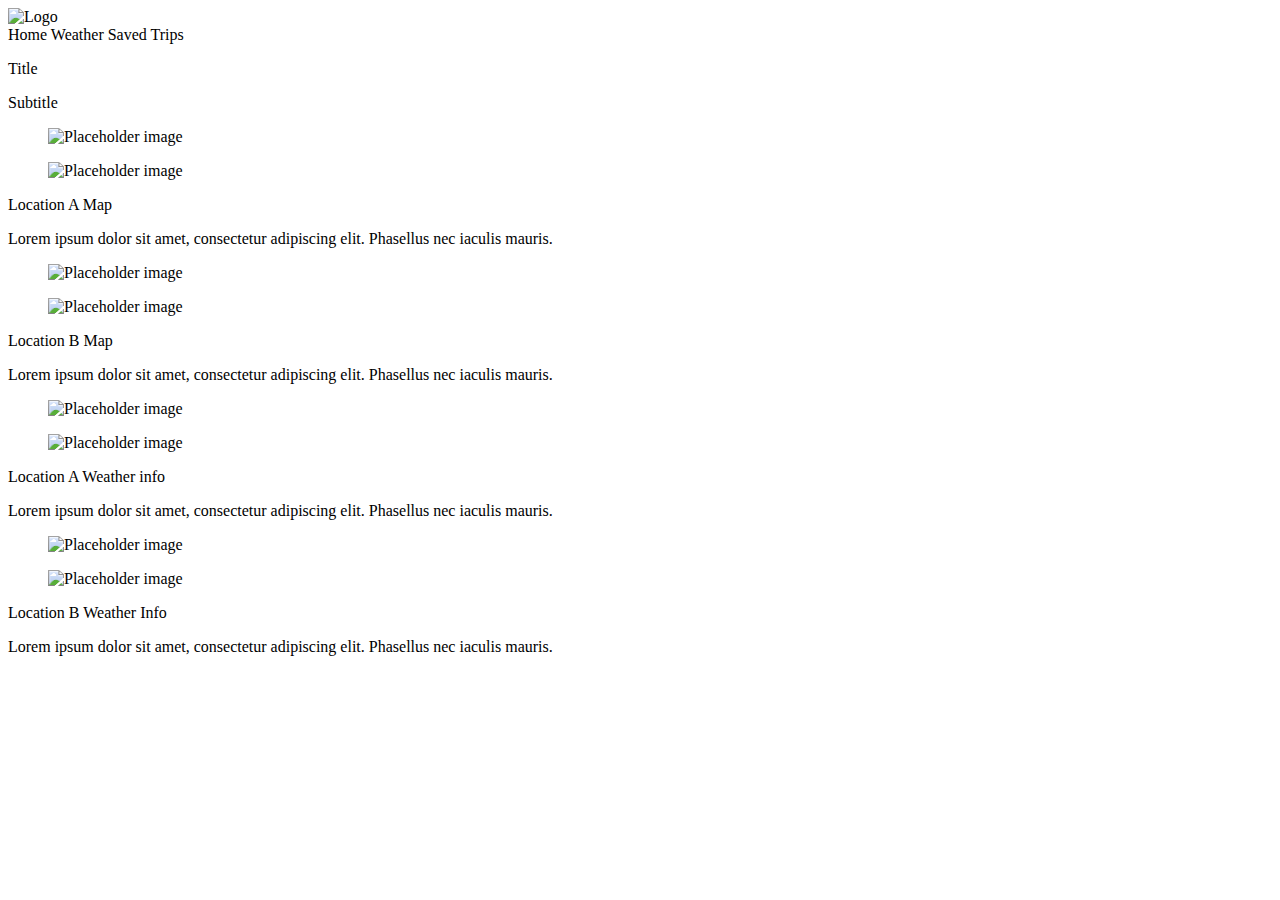
==== index.html @ ea54c481 "pushing html and asset files up to remote repo" ====
<!DOCTYPE html>
<html lang="en">
  <head>
    <meta charset="utf-8">
    <meta name="viewport" content="width=device-width, initial-scale=1">
    <meta http-equiv="X-UA-Compatible" content="ie=edge">
    <link rel="stylesheet" href="https://cdn.jsdelivr.net/npm/bulma@0.9.1/css/bulma.min.css">
    <link rel="stylesheet" href="./assets/css/style.css" />
    <title>Travel Buddy</title>
  </head>

  <section class="hero is-info is-small">
    <div class="hero-head">
      <nav class="navbar">
        <div class="container">
          <div class="navbar-brand">
            <a class="navbar-item">
              <img src="./desktop/globe.png" alt="Logo">
            </a>
            <span class="navbar-burger burger" data-target="navbarMenuHeroB">
              <span></span>
              <span></span>
              <span></span>
            </span>
          </div>
          <div id="navbarMenuHeroB" class="navbar-menu">
            <div class="navbar-end">
              <a class="navbar-item is-active">
                Home
              </a>
              <a class="navbar-item">
                Weather
              </a>
              <a class="navbar-item">
                Saved Trips
              </a>
            </div>
          </div>
        </div>
      </nav>
    </div>
  
    <div class="hero-body">
      <div class="container has-text-centered">
        <p class="title">
          Title
        </p>
        <p class="subtitle">
          Subtitle
        </p>
      </div>
    </div>
  </section>

<body>
 
  <!--Test Card HTML Format-->
  <div class="columns">
    <div class="column">
       <div class="card">
      <div class="card-image">
        <figure class="image is-128x128">
          <img src="https://bulma.io/images/placeholders/1280x960.png" alt="Placeholder image">
        </figure>
      </div>
      <div class="card-content">
        <div class="media">
          <div class="media-left">
            <figure class="image is-48x48">
              <img src="https://bulma.io/images/placeholders/96x96.png" alt="Placeholder image">
            </figure>
          </div>
          <div class="media-content">
            <p class="title is-4">Location A Map</p>
          </div>
        </div>
    
        <div class="content">
          Lorem ipsum dolor sit amet, consectetur adipiscing elit.
          Phasellus nec iaculis mauris.
        </div>
      </div>
    </div>
  
    </div>
    <div class="column">
        <div class="card">
            <div class="card-image">
                <figure class="image is-128x128">
                    <img src="https://bulma.io/images/placeholders/1280x960.png" alt="Placeholder image">
                </figure>
            </div>
          <div class="card-content">
            <div class="media">
                <div class="media-left">
                    <figure class="image is-48x48">
                        <img src="https://bulma.io/images/placeholders/96x96.png" alt="Placeholder image">
                    </figure>
                </div>
                <div class="media-content">
                    <p class="title is-4">Location B Map</p>
                </div>
            </div>
        
            <div class="content">
              Lorem ipsum dolor sit amet, consectetur adipiscing elit.
              Phasellus nec iaculis mauris.
            </div>
          </div>
        </div>
    </div>
  
    <div class="column">
        <div class="card">
            <div class="card-image">
                <figure class="image is-128x128">
                    <img src="https://bulma.io/images/placeholders/1280x960.png" alt="Placeholder image">
                </figure>
            </div>
          <div class="card-content">
            <div class="media">
                <div class="media-left">
                    <figure class="image is-48x48">
                        <img src="https://bulma.io/images/placeholders/96x96.png" alt="Placeholder image">
                    </figure>
                </div>
                <div class="media-content">
                    <p class="title is-4">Location A Weather info</p>
                </div>
            </div>
        
            <div class="content">
              Lorem ipsum dolor sit amet, consectetur adipiscing elit.
              Phasellus nec iaculis mauris.
            </div>
          </div>
        </div>
    </div>
  
    <div class="column">
       <div class="card">
        <div class="card-image">
            <figure class="image is-128x128">
                <img src="https://bulma.io/images/placeholders/1280x960.png" alt="Placeholder image">
            </figure>
        </div>
      <div class="card-content">
        <div class="media">
            <div class="media-left">
                <figure class="image is-48x48">
                    <img src="https://bulma.io/images/placeholders/96x96.png" alt="Placeholder image">
                </figure>
            </div>
            <div class="media-content">
                <p class="title is-4">Location B Weather Info</p>
            </div>
        </div>
    
        <div class="content">
          Lorem ipsum dolor sit amet, consectetur adipiscing elit.
          Phasellus nec iaculis mauris.
        </div>
      </div>
    </div>
    </div>
  </div>
  <script defer src="https://use.fontawesome.com/releases/v5.14.0/js/all.js"></script>
  <script src="./assets/js/script.js"></script>
</body>
</html>
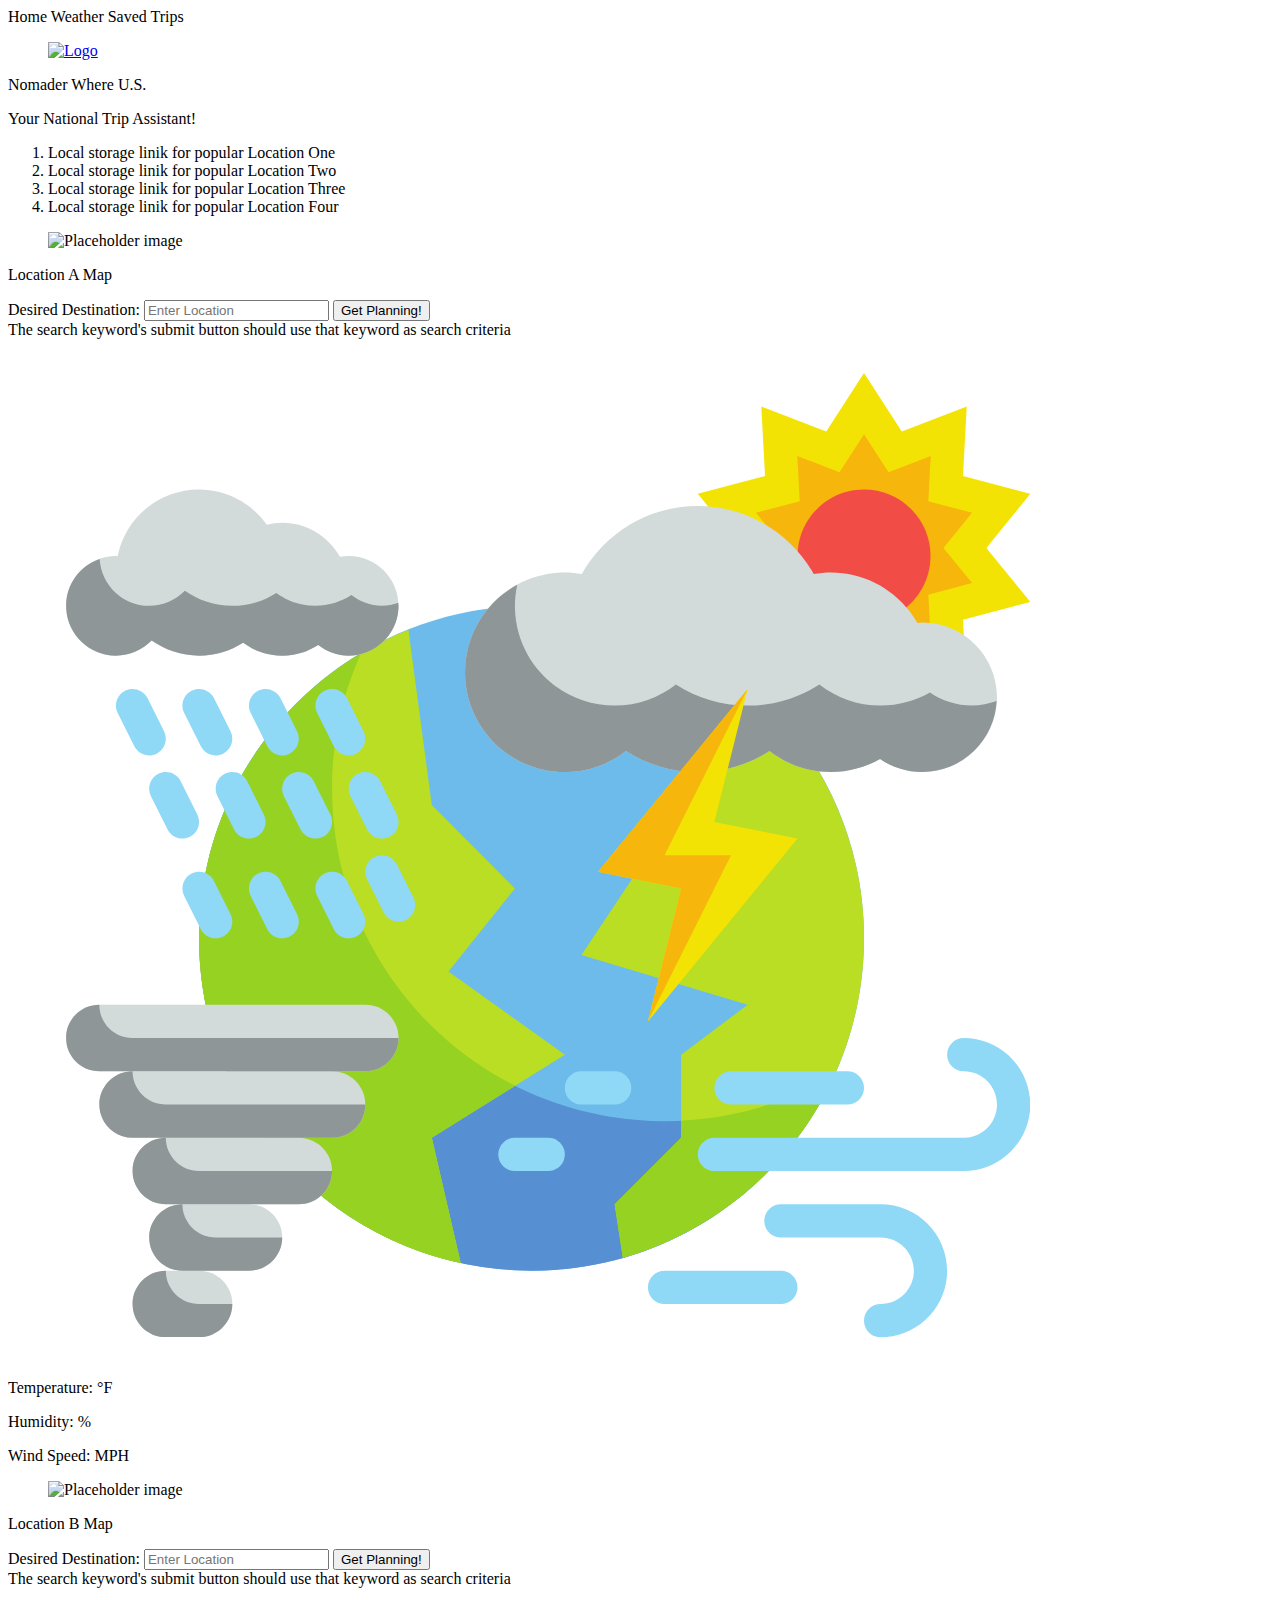
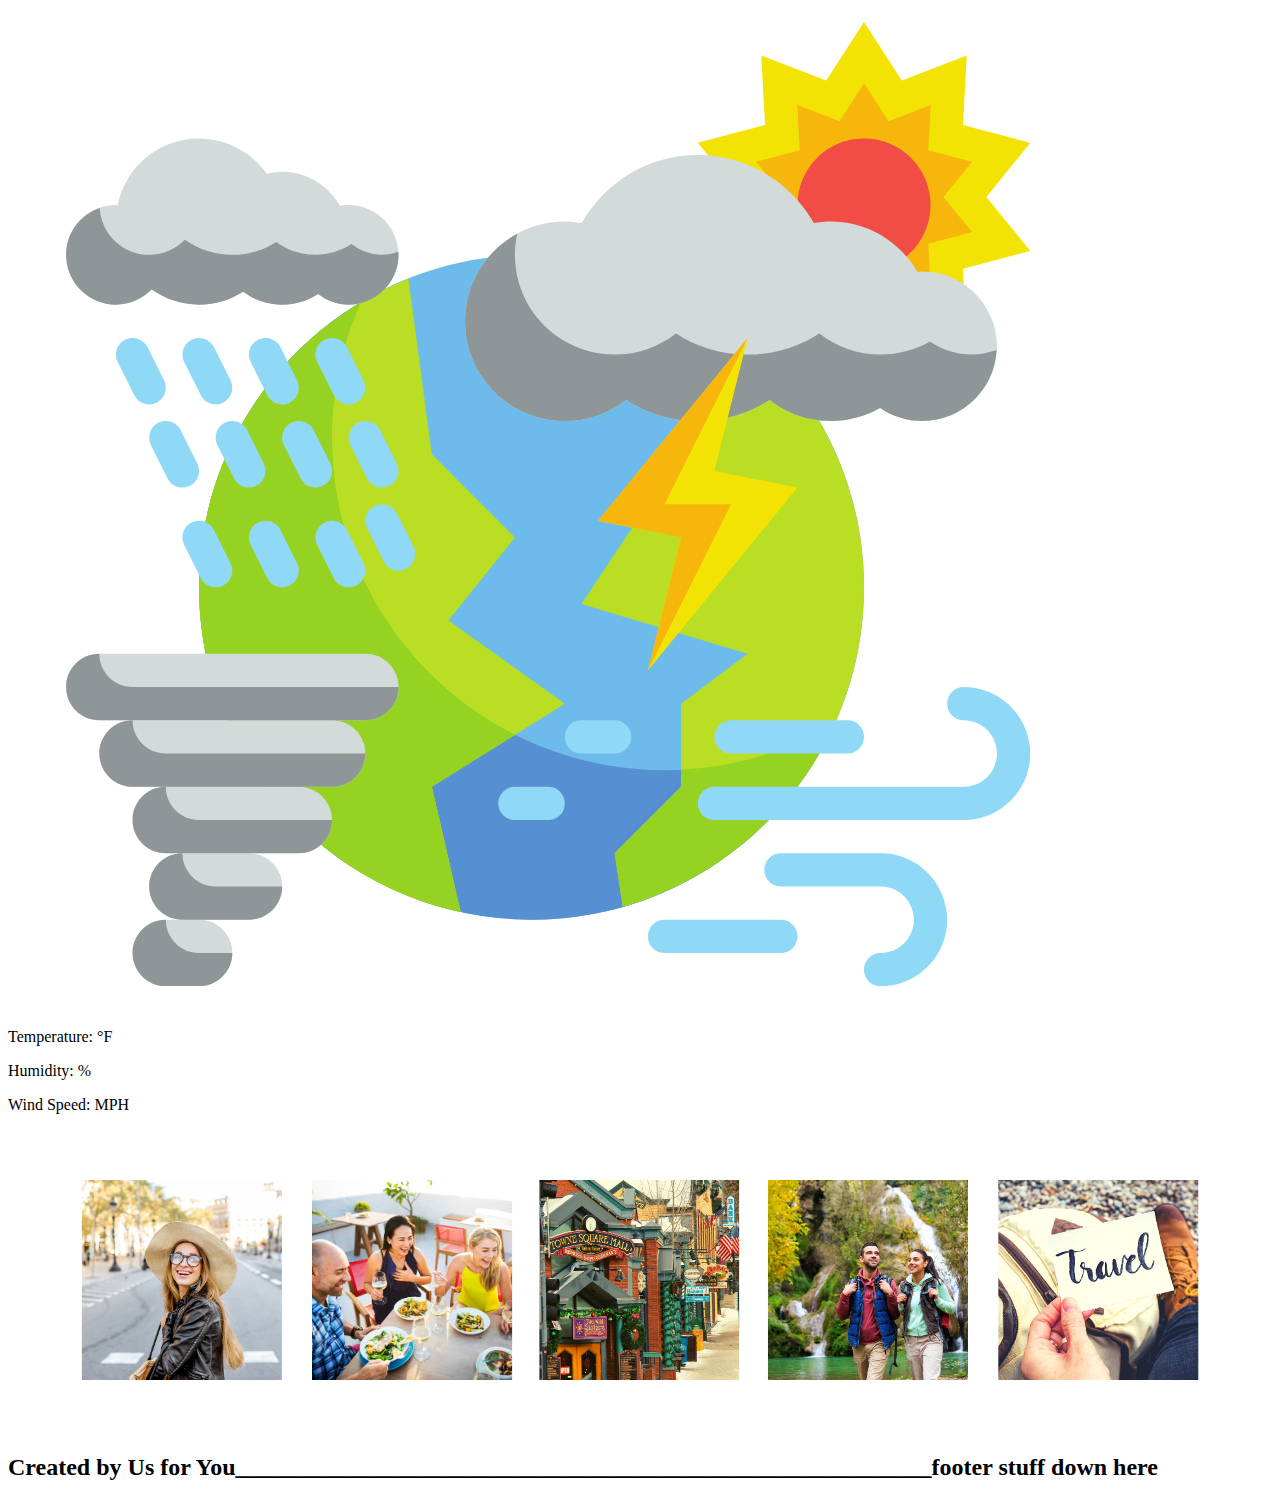
==== commit d10990d4: "added image above footer and added js for weather display A" ====
--- a/index.html
+++ b/index.html
@@ -5,24 +5,14 @@
     <meta name="viewport" content="width=device-width, initial-scale=1">
     <meta http-equiv="X-UA-Compatible" content="ie=edge">
     <link rel="stylesheet" href="https://cdn.jsdelivr.net/npm/bulma@0.9.1/css/bulma.min.css">
-    <link rel="stylesheet" href="./assets/css/style.css" />
-    <title>Travel Buddy</title>
+    <link rel="stylesheet" href="./assets/css/stylesheet.css" />
   </head>
-
-  <section class="hero is-info is-small">
+<body>
+<!--Hero Section-->
+  <section class="hero is-small is-info is-bold">
     <div class="hero-head">
       <nav class="navbar">
         <div class="container">
-          <div class="navbar-brand">
-            <a class="navbar-item">
-              <img src="./desktop/globe.png" alt="Logo">
-            </a>
-            <span class="navbar-burger burger" data-target="navbarMenuHeroB">
-              <span></span>
-              <span></span>
-              <span></span>
-            </span>
-          </div>
           <div id="navbarMenuHeroB" class="navbar-menu">
             <div class="navbar-end">
               <a class="navbar-item is-active">
@@ -41,21 +31,38 @@
     </div>
   
     <div class="hero-body">
+      <div class="brand">
+        <a href="../Travel-Buddy/index.html">
+        <figure class="image is-128x128">
+          <img class="is-rounded" src="./assets/images/Globe.png" alt="Logo">
+        </figure>
+        </a>
+      </div>
       <div class="container has-text-centered">
         <p class="title">
-          Title
+          Nomader Where U.S.
         </p>
         <p class="subtitle">
-          Subtitle
+          Your National Trip Assistant!
         </p>
       </div>
     </div>
   </section>
 
-<body>
- 
+<body class="has-background-light">
   <!--Test Card HTML Format-->
-  <div class="columns">
+<div class="columns is-multiline is-mobile">
+    <!--Left side columnt-->
+  <div class="column ">
+    <ol>
+      <li>Local storage linik for popular Location One</li>
+      <li>Local storage linik for popular Location Two</li>
+      <li>Local storage linik for popular Location Three</li>
+      <li>Local storage linik for popular Location Four</li>
+    </ol>
+  </div>
+    <!--Cards holding Maps and Weather-->
+  <div class="rows">
     <div class="column">
        <div class="card">
       <div class="card-image">
@@ -65,24 +72,49 @@
       </div>
       <div class="card-content">
         <div class="media">
-          <div class="media-left">
-            <figure class="image is-48x48">
-              <img src="https://bulma.io/images/placeholders/96x96.png" alt="Placeholder image">
-            </figure>
-          </div>
           <div class="media-content">
             <p class="title is-4">Location A Map</p>
+            <form id="user-form-one">
+              <label for="name">Desired Destination:</label>
+              <input id = "destination-one" class="input is-info" type="text" placeholder="Enter Location">
+              <input class="button" type="submit" value="Get Planning!">            </input>
+            </form>
           </div>
         </div>
     
         <div class="content">
-          Lorem ipsum dolor sit amet, consectetur adipiscing elit.
-          Phasellus nec iaculis mauris.
+          The search keyword's submit button should use that keyword as search criteria
         </div>
       </div>
     </div>
   
     </div>
+      <div class="column">
+        <div class="card">
+            <div class="card-image">
+                <figure class="image is-128x128">
+                    <img src="./assets/images/weather-icon.png" alt="Placeholder image">
+                </figure>
+            </div>
+          <div class="card-content">
+            <div class="media">
+                <div class="media-content">
+                    <p class="title is-4">
+                    <span id="weather-search-term-one"></span> </p>
+                    <div id="weather-container-one"></div>
+                    <h2 id="current-city-title"></h2>
+                              <p>Temperature: <span id="current-city-temp"></span> °F</p>
+                              <p>Humidity: <span id="current-city-humidity"></span>%</p>
+                              <p>Wind Speed: <span id="current-city-wind" ></span> MPH</p>
+                </div>
+            </div>
+
+          </div>
+        </div>
+    </div>
+  </div>
+  
+    <div class="rows">
     <div class="column">
         <div class="card">
             <div class="card-image">
@@ -92,46 +124,18 @@
             </div>
           <div class="card-content">
             <div class="media">
-                <div class="media-left">
-                    <figure class="image is-48x48">
-                        <img src="https://bulma.io/images/placeholders/96x96.png" alt="Placeholder image">
-                    </figure>
-                </div>
                 <div class="media-content">
                     <p class="title is-4">Location B Map</p>
+                    <form id="user-form-two">
+                      <label for="name">Desired Destination:</label>
+                      <input class="input is-info" type="text" placeholder="Enter Location">
+                      <input class="button" type="submit" value="Get Planning!">            </input>
+                    </form>
                 </div>
             </div>
         
             <div class="content">
-              Lorem ipsum dolor sit amet, consectetur adipiscing elit.
-              Phasellus nec iaculis mauris.
-            </div>
-          </div>
-        </div>
-    </div>
-  
-    <div class="column">
-        <div class="card">
-            <div class="card-image">
-                <figure class="image is-128x128">
-                    <img src="https://bulma.io/images/placeholders/1280x960.png" alt="Placeholder image">
-                </figure>
-            </div>
-          <div class="card-content">
-            <div class="media">
-                <div class="media-left">
-                    <figure class="image is-48x48">
-                        <img src="https://bulma.io/images/placeholders/96x96.png" alt="Placeholder image">
-                    </figure>
-                </div>
-                <div class="media-content">
-                    <p class="title is-4">Location A Weather info</p>
-                </div>
-            </div>
-        
-            <div class="content">
-              Lorem ipsum dolor sit amet, consectetur adipiscing elit.
-              Phasellus nec iaculis mauris.
+              The search keyword's submit button should use that keyword as search criteria
             </div>
           </div>
         </div>
@@ -141,30 +145,37 @@
        <div class="card">
         <div class="card-image">
             <figure class="image is-128x128">
-                <img src="https://bulma.io/images/placeholders/1280x960.png" alt="Placeholder image">
+                <img src="./assets/images/weather-icon.png" alt="Placeholder image">
             </figure>
         </div>
-      <div class="card-content">
-        <div class="media">
-            <div class="media-left">
-                <figure class="image is-48x48">
-                    <img src="https://bulma.io/images/placeholders/96x96.png" alt="Placeholder image">
-                </figure>
-            </div>
-            <div class="media-content">
-                <p class="title is-4">Location B Weather Info</p>
-            </div>
-        </div>
-    
-        <div class="content">
-          Lorem ipsum dolor sit amet, consectetur adipiscing elit.
-          Phasellus nec iaculis mauris.
-        </div>
+        <div class="card-content">
+          <div class="media">
+              <div class="media-content">
+                  <p class="title is-4">
+                  <span id="weather-search-term-two"></span> </p>
+                  <div id="weather-container-two"></div>
+                  <h2 id="current-city-title"></h2>
+                            <p>Temperature: <span id="current-city-temp-two"></span> °F</p>
+                            <p>Humidity: <span id="current-city-humidity-two"></span>%</p>
+                            <p>Wind Speed: <span id="current-city-wind-two" ></span> MPH</p>
+              </div>
+          </div>
       </div>
     </div>
     </div>
   </div>
+</div>
+
+<di class="row">
+  <center>
+    <img src="./assets/images/IG-IMG.png">
+  </center>
+</di>
   <script defer src="https://use.fontawesome.com/releases/v5.14.0/js/all.js"></script>
+  <script src="./assets/js/homepage.js"></script>
   <script src="./assets/js/script.js"></script>
 </body>
+<footer class="has-background-primary">
+  <h2>Created by Us for You__________________________________________________________footer stuff down here</h2>
+</footer>
 </html>--- a/assets/css/stylesheet.css
+++ b/assets/css/stylesheet.css
@@ -0,0 +1,13 @@
+/*
+:root {
+  --primary: #TBD;
+  --secondary: #TBD;
+  --tertiary: #TBD;
+}
+*/
+
+ /*
+  font-family: TBD
+  font-family: TBD 
+  */
+
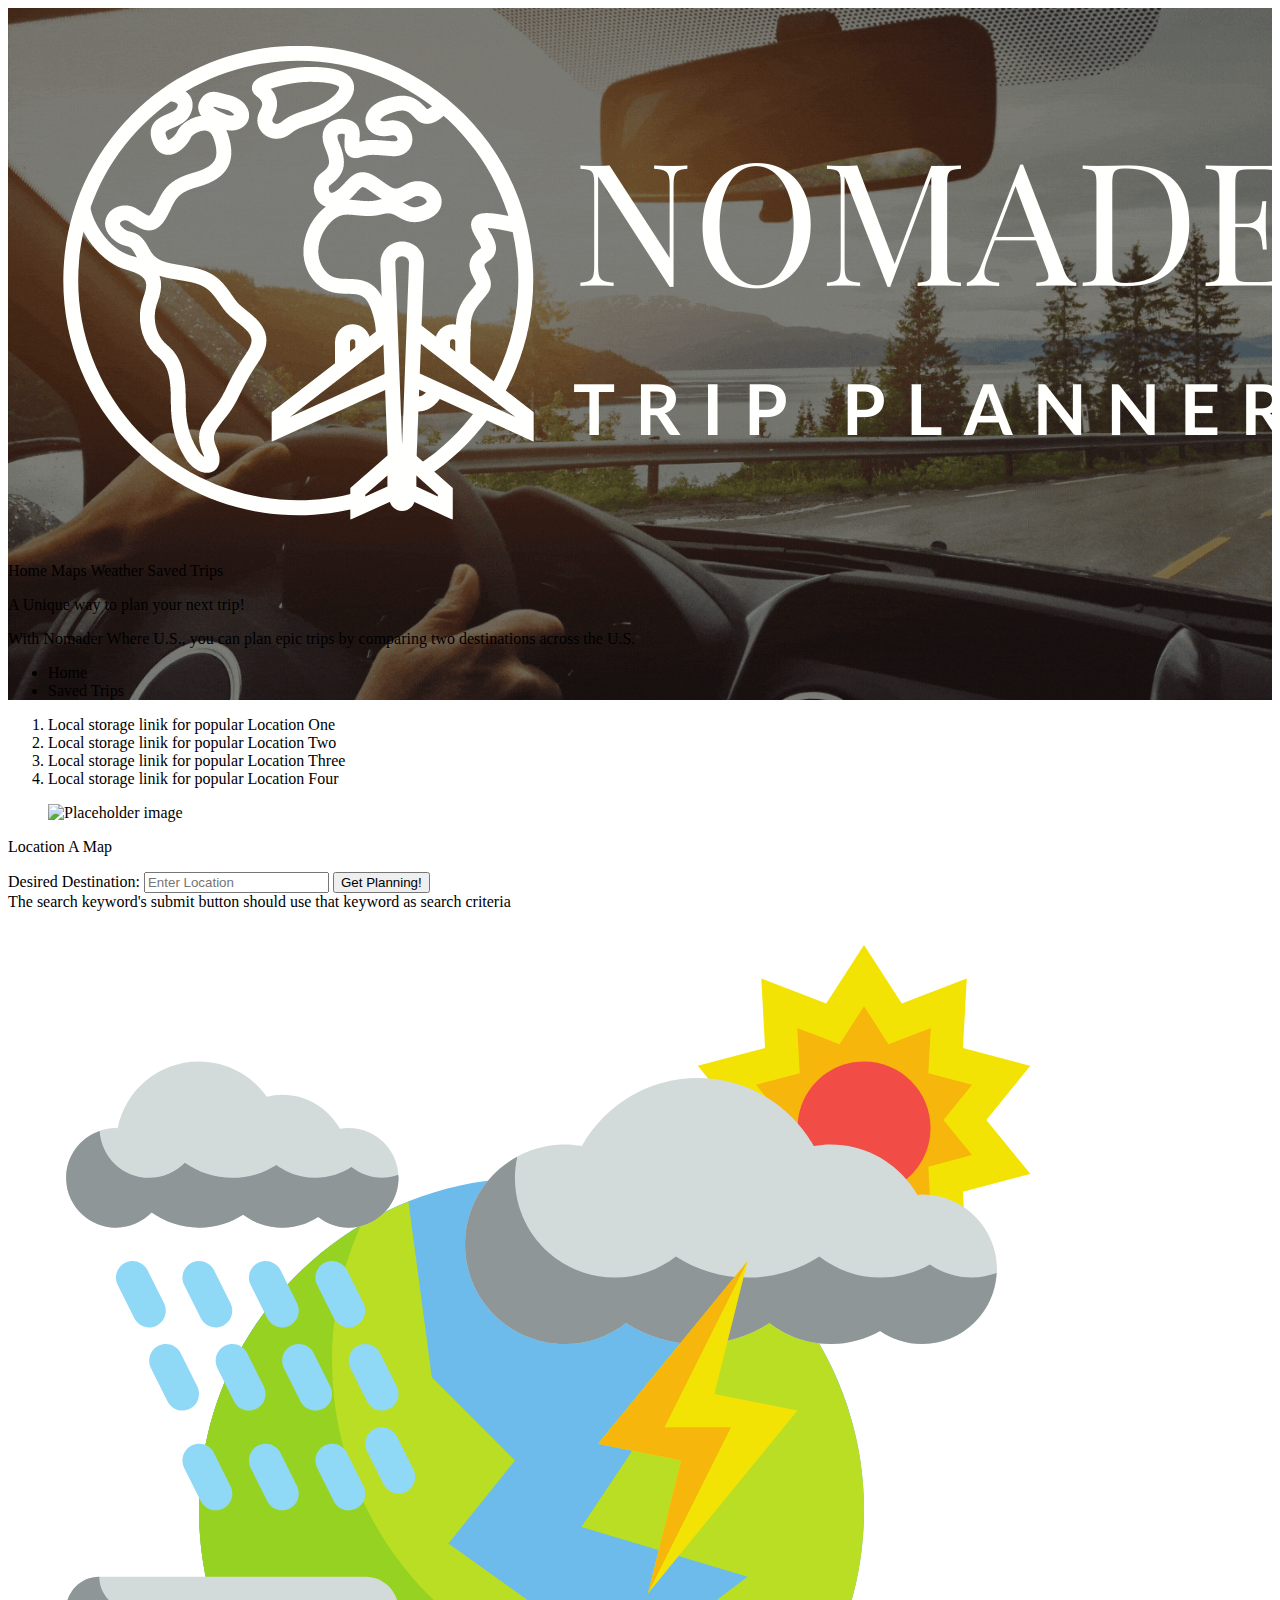
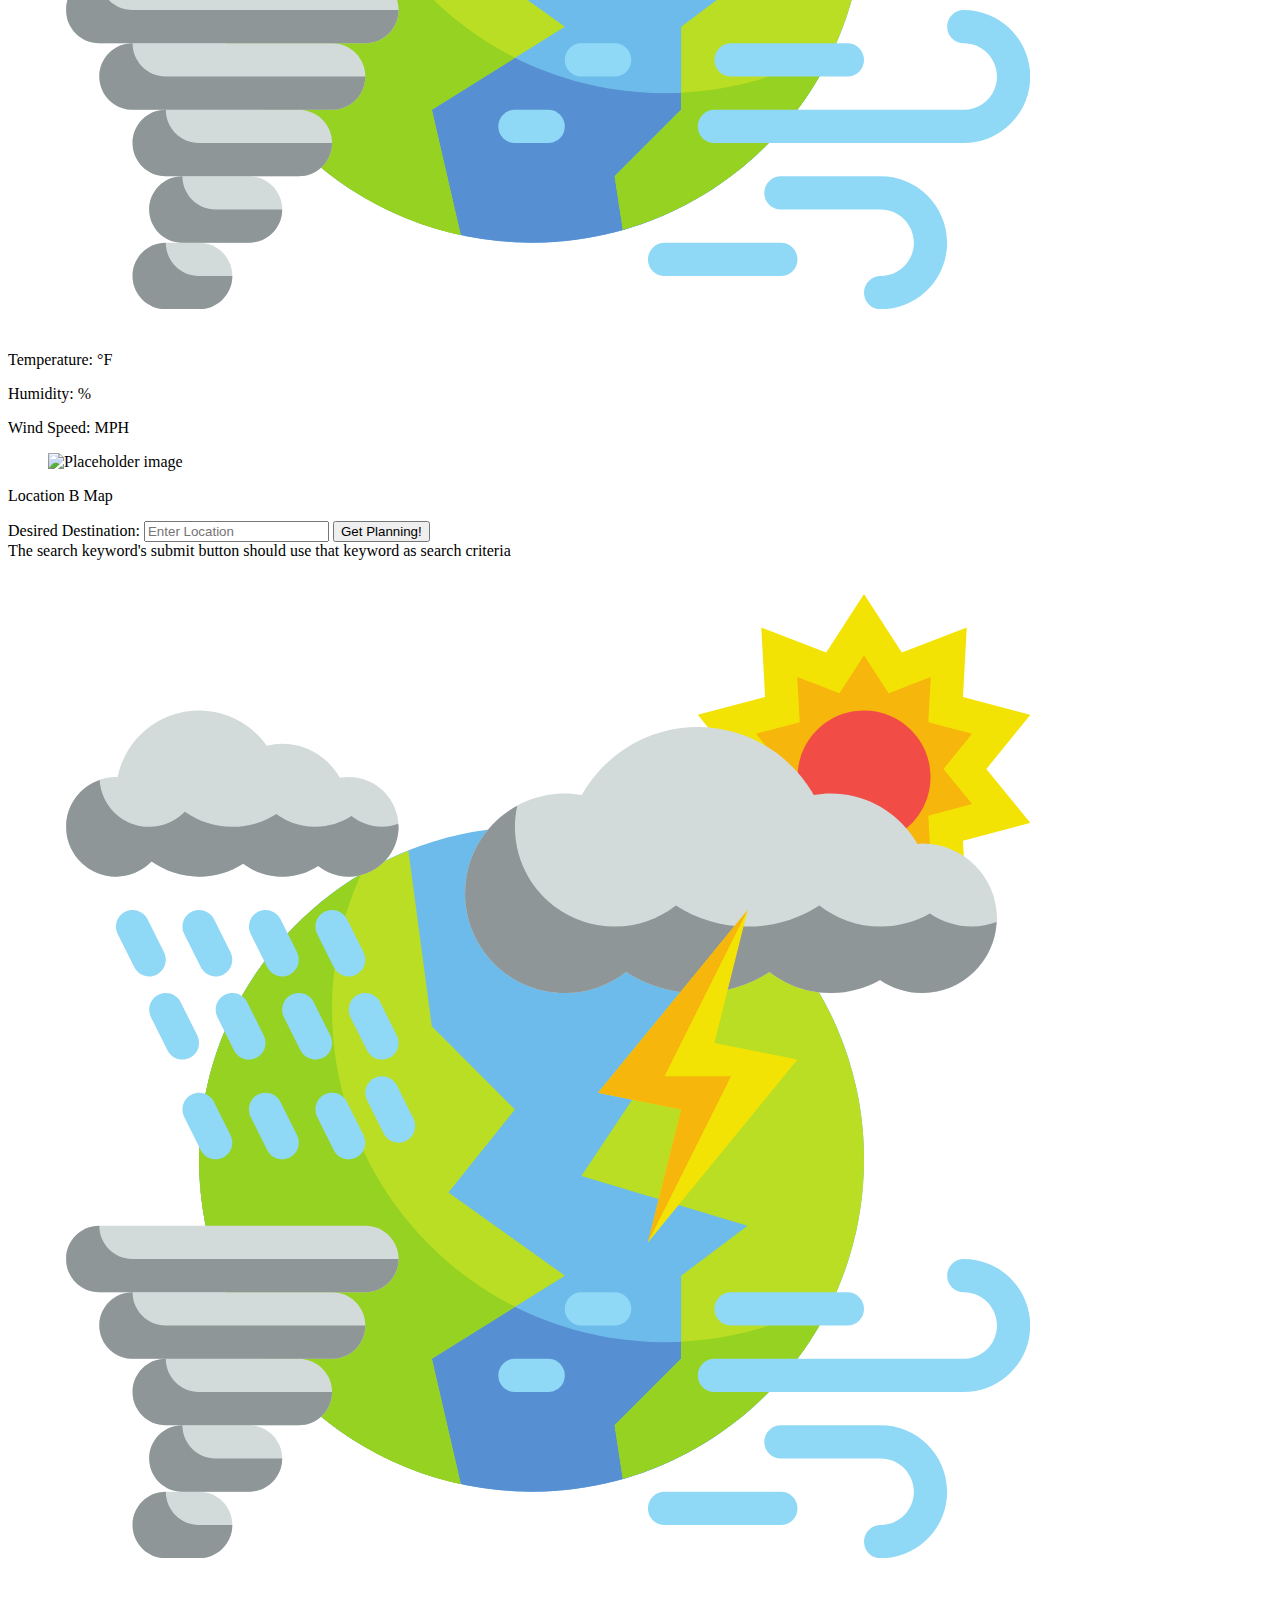
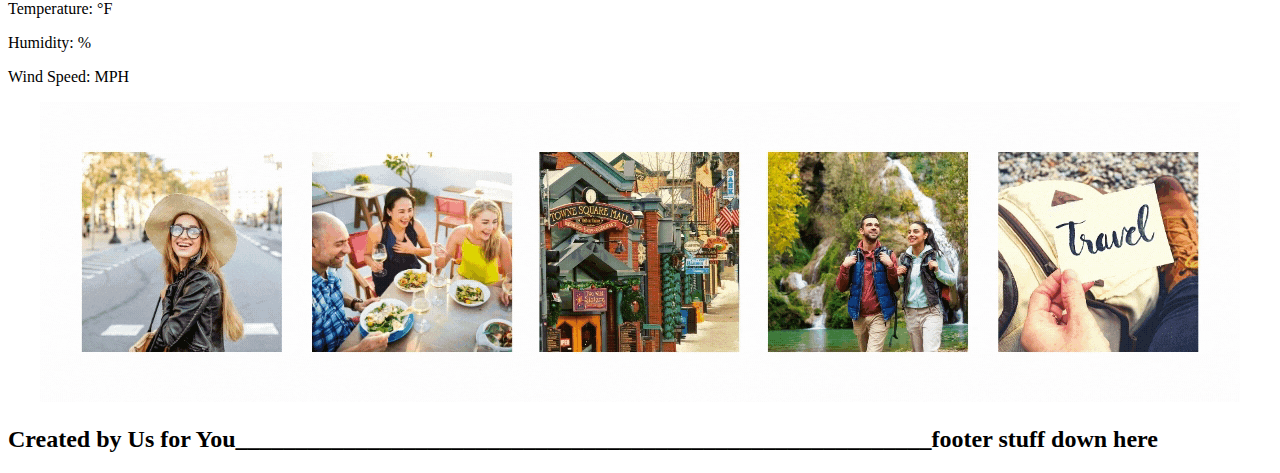
==== commit 511ef13b: "updated the hero section as well as IG img to gif" ====
--- a/index.html
+++ b/index.html
@@ -9,46 +9,67 @@
   </head>
 <body>
 <!--Hero Section-->
-  <section class="hero is-small is-info is-bold">
-    <div class="hero-head">
-      <nav class="navbar">
-        <div class="container">
-          <div id="navbarMenuHeroB" class="navbar-menu">
-            <div class="navbar-end">
-              <a class="navbar-item is-active">
-                Home
-              </a>
-              <a class="navbar-item">
-                Weather
-              </a>
-              <a class="navbar-item">
-                Saved Trips
-              </a>
-            </div>
-          </div>
-        </div>
-      </nav>
-    </div>
-  
-    <div class="hero-body">
-      <div class="brand">
-        <a href="../Travel-Buddy/index.html">
-        <figure class="image is-128x128">
-          <img class="is-rounded" src="./assets/images/Globe.png" alt="Logo">
-        </figure>
-        </a>
-      </div>
-      <div class="container has-text-centered">
-        <p class="title">
-          Nomader Where U.S.
-        </p>
-        <p class="subtitle">
-          Your National Trip Assistant!
-        </p>
-      </div>
-    </div>
-  </section>
-
+<section class="hero is-info is-medium">
+  <div class="hero-head">
+    <nav class="navbar">
+      <div class="container">
+        <div class="navbar-brand">
+          <a class="navbar-item">
+            <img src="assets/images/logo-idea-2-white.png" alt="Logo">
+          </a>
+          <span class="navbar-burger burger" data-target="navbarMenuHeroB">
+            <span></span>
+            <span></span>
+            <span></span>
+          </span>
+        </div>
+        <div id="navbarMenuHeroB" class="navbar-menu">
+          <div class="navbar-end">
+            <a class="navbar-item is-active">
+              Home
+            </a>
+            <a class="navbar-item">
+              Maps
+            </a>
+            <a class="navbar-item">
+              Weather
+            </a>
+            <a class="navbar-item">
+              Saved Trips
+            </a>
+          </div>
+        </div>
+      </div>
+    </nav>
+  </div>
+
+  <div class="hero-body">
+    <div class="container has-text-centered">
+      <p class="title">
+        A Unique way to plan your next trip!
+      </p>
+      <p class="subtitle">
+        With Nomader Where U.S., you can plan epic trips by comparing two destinations across the U.S. 
+
+      </p>
+    </div>
+  </div>
+
+  <div class="hero-foot">
+    <nav class="tabs is-boxed is-fullwidth">
+      <div class="container">
+        <ul>
+          <li class="is-active">
+            <a>Home</a>
+          </li>
+          <li>
+            <a>Saved Trips</a>
+          </li>
+        </ul>
+      </div>
+    </nav>
+  </div>
+</section>
 <body class="has-background-light">
   <!--Test Card HTML Format-->
 <div class="columns is-multiline is-mobile">
@@ -128,7 +149,7 @@
                     <p class="title is-4">Location B Map</p>
                     <form id="user-form-two">
                       <label for="name">Desired Destination:</label>
-                      <input class="input is-info" type="text" placeholder="Enter Location">
+                      <input id = "destination-two" class="input is-info" type="text" placeholder="Enter Location">
                       <input class="button" type="submit" value="Get Planning!">            </input>
                     </form>
                 </div>
@@ -168,7 +189,7 @@
 
 <di class="row">
   <center>
-    <img src="./assets/images/IG-IMG.png">
+    <img src="./assets/images/IG-gif.gif">
   </center>
 </di>
   <script defer src="https://use.fontawesome.com/releases/v5.14.0/js/all.js"></script>
--- a/assets/css/stylesheet.css
+++ b/assets/css/stylesheet.css
@@ -11,3 +11,8 @@
   font-family: TBD 
   */
 
+.hero {
+  background-image: url("../images/hero-img.gif");
+      background-size: cover;
+      background-position: center;
+}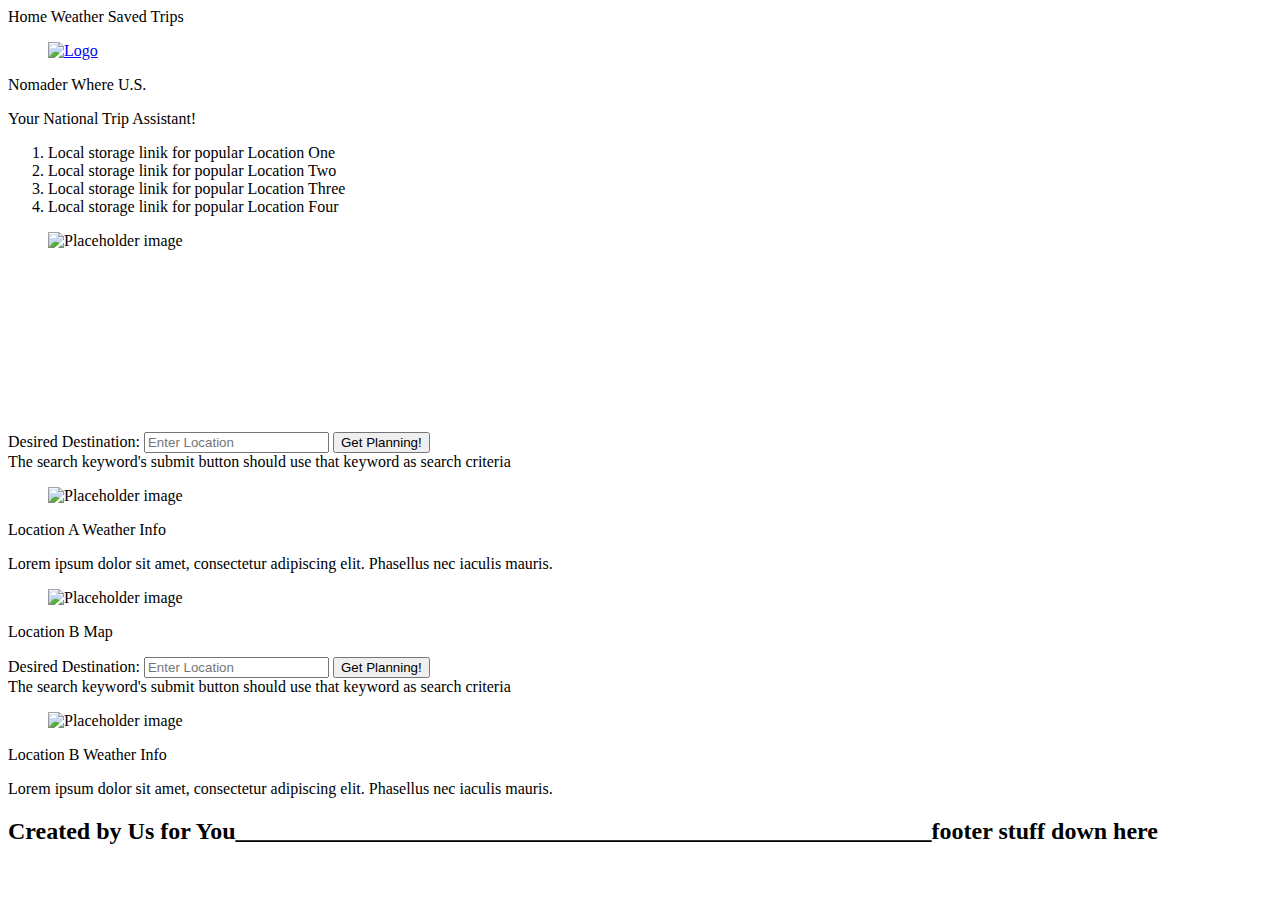
==== commit b14a9a33: "google maps" ====
--- a/index.html
+++ b/index.html
@@ -5,71 +5,50 @@
     <meta name="viewport" content="width=device-width, initial-scale=1">
     <meta http-equiv="X-UA-Compatible" content="ie=edge">
     <link rel="stylesheet" href="https://cdn.jsdelivr.net/npm/bulma@0.9.1/css/bulma.min.css">
-    <link rel="stylesheet" href="./assets/css/stylesheet.css" />
+    <link rel="stylesheet" href="assets/css/stylesheet.css" />
   </head>
-<body>
+
 <!--Hero Section-->
-<section class="hero is-info is-medium">
-  <div class="hero-head">
-    <nav class="navbar">
-      <div class="container">
-        <div class="navbar-brand">
-          <a class="navbar-item">
-            <img src="assets/images/logo-idea-2-white.png" alt="Logo">
-          </a>
-          <span class="navbar-burger burger" data-target="navbarMenuHeroB">
-            <span></span>
-            <span></span>
-            <span></span>
-          </span>
-        </div>
-        <div id="navbarMenuHeroB" class="navbar-menu">
-          <div class="navbar-end">
-            <a class="navbar-item is-active">
-              Home
-            </a>
-            <a class="navbar-item">
-              Maps
-            </a>
-            <a class="navbar-item">
-              Weather
-            </a>
-            <a class="navbar-item">
-              Saved Trips
-            </a>
+  <section class="hero is-small is-info is-bold">
+    <div class="hero-head">
+      <nav class="navbar">
+        <div class="container">
+          <div id="navbarMenuHeroB" class="navbar-menu">
+            <div class="navbar-end">
+              <a class="navbar-item is-active">
+                Home
+              </a>
+              <a class="navbar-item">
+                Weather
+              </a>
+              <a class="navbar-item">
+                Saved Trips
+              </a>
+            </div>
           </div>
         </div>
+      </nav>
+    </div>
+  
+    <div class="hero-body">
+      <div class="brand">
+        <a href="../Travel-Buddy/index.html">
+        <figure class="image is-128x128">
+          <img class="is-rounded" src="./assets/images/Globe.png" alt="Logo">
+        </figure>
+        </a>
       </div>
-    </nav>
-  </div>
+      <div class="container has-text-centered">
+        <p class="title">
+          Nomader Where U.S.
+        </p>
+        <p class="subtitle">
+          Your National Trip Assistant!
+        </p>
+      </div>
+    </div>
+  </section>
 
-  <div class="hero-body">
-    <div class="container has-text-centered">
-      <p class="title">
-        A Unique way to plan your next trip!
-      </p>
-      <p class="subtitle">
-        With Nomader Where U.S., you can plan epic trips by comparing two destinations across the U.S. 
-
-      </p>
-    </div>
-  </div>
-
-  <div class="hero-foot">
-    <nav class="tabs is-boxed is-fullwidth">
-      <div class="container">
-        <ul>
-          <li class="is-active">
-            <a>Home</a>
-          </li>
-          <li>
-            <a>Saved Trips</a>
-          </li>
-        </ul>
-      </div>
-    </nav>
-  </div>
-</section>
 <body class="has-background-light">
   <!--Test Card HTML Format-->
 <div class="columns is-multiline is-mobile">
@@ -86,7 +65,7 @@
   <div class="rows">
     <div class="column">
        <div class="card">
-      <div class="card-image">
+      <div class="card-image" id="map">
         <figure class="image is-128x128">
           <img src="https://bulma.io/images/placeholders/1280x960.png" alt="Placeholder image">
         </figure>
@@ -94,10 +73,10 @@
       <div class="card-content">
         <div class="media">
           <div class="media-content">
-            <p class="title is-4">Location A Map</p>
-            <form id="user-form-one">
+            <div class="title" id="locationTitle"></div>
+            <form>
               <label for="name">Desired Destination:</label>
-              <input id = "destination-one" class="input is-info" type="text" placeholder="Enter Location">
+              <input class="input is-info" type="text" id="autocomplete" placeholder="Enter Location">
               <input class="button" type="submit" value="Get Planning!">            </input>
             </form>
           </div>
@@ -114,22 +93,20 @@
         <div class="card">
             <div class="card-image">
                 <figure class="image is-128x128">
-                    <img src="./assets/images/weather-icon.png" alt="Placeholder image">
+                    <img src="https://bulma.io/images/placeholders/1280x960.png" alt="Placeholder image">
                 </figure>
             </div>
           <div class="card-content">
             <div class="media">
                 <div class="media-content">
-                    <p class="title is-4">
-                    <span id="weather-search-term-one"></span> </p>
-                    <div id="weather-container-one"></div>
-                    <h2 id="current-city-title"></h2>
-                              <p>Temperature: <span id="current-city-temp"></span> °F</p>
-                              <p>Humidity: <span id="current-city-humidity"></span>%</p>
-                              <p>Wind Speed: <span id="current-city-wind" ></span> MPH</p>
+                    <p class="title is-4">Location A Weather Info</p>
                 </div>
             </div>
-
+        
+            <div class="content">
+              Lorem ipsum dolor sit amet, consectetur adipiscing elit.
+              Phasellus nec iaculis mauris.
+            </div>
           </div>
         </div>
     </div>
@@ -147,9 +124,9 @@
             <div class="media">
                 <div class="media-content">
                     <p class="title is-4">Location B Map</p>
-                    <form id="user-form-two">
+                    <form>
                       <label for="name">Desired Destination:</label>
-                      <input id = "destination-two" class="input is-info" type="text" placeholder="Enter Location">
+                      <input class="input is-info" type="text" placeholder="Enter Location">
                       <input class="button" type="submit" value="Get Planning!">            </input>
                     </form>
                 </div>
@@ -166,35 +143,31 @@
        <div class="card">
         <div class="card-image">
             <figure class="image is-128x128">
-                <img src="./assets/images/weather-icon.png" alt="Placeholder image">
+                <img src="https://bulma.io/images/placeholders/1280x960.png" alt="Placeholder image">
             </figure>
         </div>
-        <div class="card-content">
-          <div class="media">
-              <div class="media-content">
-                  <p class="title is-4">
-                  <span id="weather-search-term-two"></span> </p>
-                  <div id="weather-container-two"></div>
-                  <h2 id="current-city-title"></h2>
-                            <p>Temperature: <span id="current-city-temp-two"></span> °F</p>
-                            <p>Humidity: <span id="current-city-humidity-two"></span>%</p>
-                            <p>Wind Speed: <span id="current-city-wind-two" ></span> MPH</p>
-              </div>
-          </div>
+      <div class="card-content">
+        <div class="media">
+            <div class="media-content">
+                <p class="title is-4">Location B Weather Info</p>
+            </div>
+        </div>
+    
+        <div class="content">
+          Lorem ipsum dolor sit amet, consectetur adipiscing elit.
+          Phasellus nec iaculis mauris.
+        </div>
       </div>
     </div>
     </div>
   </div>
 </div>
 
-<di class="row">
-  <center>
-    <img src="./assets/images/IG-gif.gif">
-  </center>
-</di>
+  <script src="https://code.jquery.com/jquery-3.4.1.min.js"></script>
+  <script src="./assets/js/script.js"></script>
   <script defer src="https://use.fontawesome.com/releases/v5.14.0/js/all.js"></script>
-  <script src="./assets/js/homepage.js"></script>
-  <script src="./assets/js/script.js"></script>
+  <script async defer
+    src="https://maps.googleapis.com/maps/api/js?key=AIzaSyAY3JAw5zIUpQLboyxPQksNoQiOKF0_63U&libraries=places&callback=initMap" type="text/javascript"></script>
 </body>
 <footer class="has-background-primary">
   <h2>Created by Us for You__________________________________________________________footer stuff down here</h2>
--- a/assets/css/stylesheet.css
+++ b/assets/css/stylesheet.css
@@ -1,18 +1,5 @@
-/*
-:root {
-  --primary: #TBD;
-  --secondary: #TBD;
-  --tertiary: #TBD;
+#map {
+    height:200px;
+    width: 100%;
 }
-*/
 
- /*
-  font-family: TBD
-  font-family: TBD 
-  */
-
-.hero {
-  background-image: url("../images/hero-img.gif");
-      background-size: cover;
-      background-position: center;
-}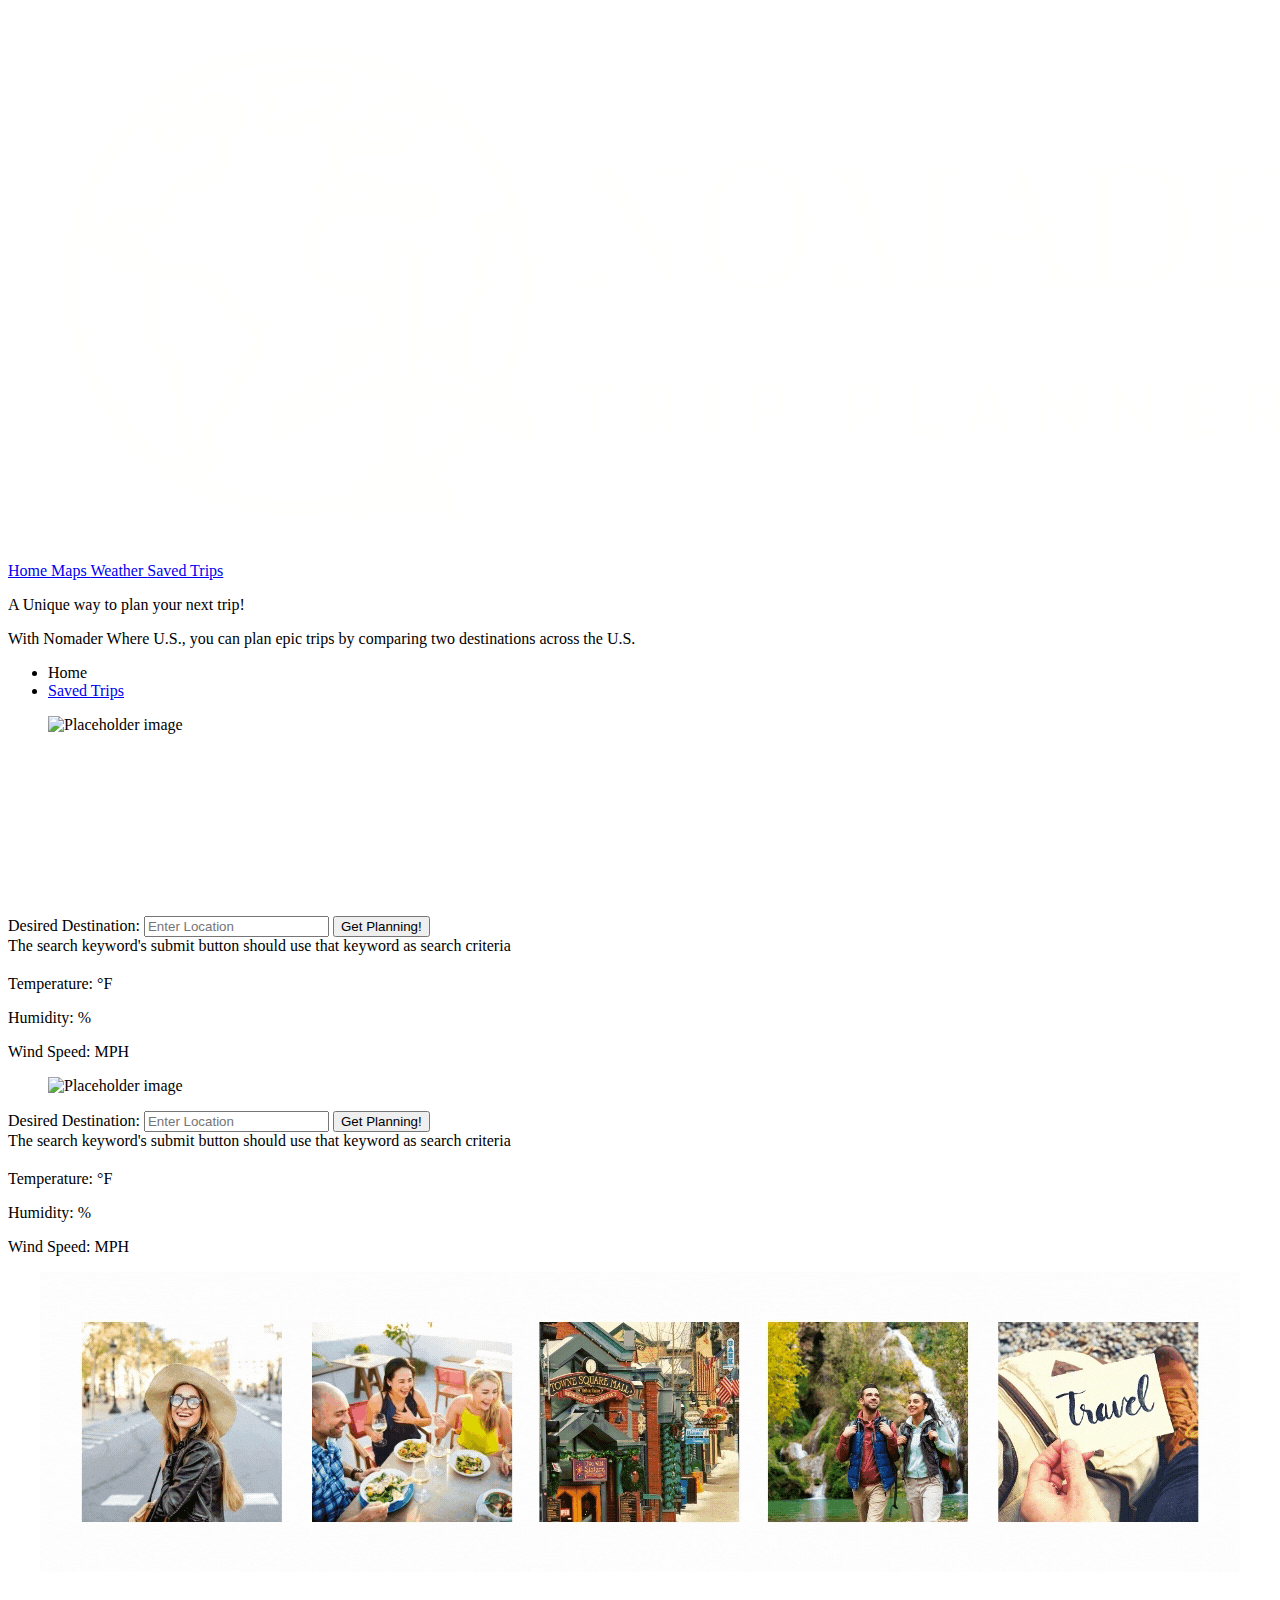
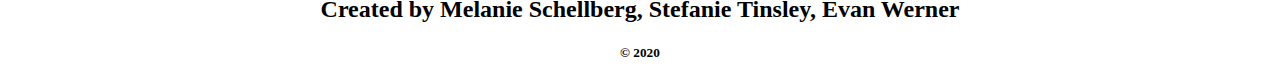
==== commit 82819ef4: "updated hamburger nav color" ====
--- a/index.html
+++ b/index.html
@@ -9,61 +9,78 @@
   </head>
 
 <!--Hero Section-->
-  <section class="hero is-small is-info is-bold">
-    <div class="hero-head">
-      <nav class="navbar">
-        <div class="container">
-          <div id="navbarMenuHeroB" class="navbar-menu">
-            <div class="navbar-end">
-              <a class="navbar-item is-active">
-                Home
-              </a>
-              <a class="navbar-item">
-                Weather
-              </a>
-              <a class="navbar-item">
-                Saved Trips
-              </a>
-            </div>
+<section class="hero is-info is-medium">
+  <div class="hero-head">
+    <nav class="navbar">
+      <div class="container">
+        <div class="navbar-brand">
+          <a class="navbar-item">
+            <img src="assets/images/logo-idea-2-white.png" alt="Logo">
+          </a>
+          <span class="navbar-burger burger" data-target="navbarMenuHeroB">
+            <span class= "has-text-white"></span>
+            <span class= "has-text-white"></span>
+            <span class= "has-text-white"></span>
+          </span>
+        </div>
+        <div id="navbarMenuHeroB" class="navbar-menu">
+          <div class="navbar-end">
+            <a class="navbar-item" href="index.html">
+              Home
+            </a>
+            <a class="navbar-item" href="#maps">
+              Maps
+            </a>
+            <a class="navbar-item" href="#weather">
+              Weather
+            </a>
+            <a class="navbar-item" href="index2.html">
+              Saved Trips
+            </a>
           </div>
         </div>
-      </nav>
-    </div>
-  
-    <div class="hero-body">
-      <div class="brand">
-        <a href="../Travel-Buddy/index.html">
-        <figure class="image is-128x128">
-          <img class="is-rounded" src="./assets/images/Globe.png" alt="Logo">
-        </figure>
-        </a>
-      </div>
-      <div class="container has-text-centered">
-        <p class="title">
-          Nomader Where U.S.
-        </p>
-        <p class="subtitle">
-          Your National Trip Assistant!
-        </p>
-      </div>
-    </div>
-  </section>
+      </div>
+    </nav>
+  </div>
+  <div class="hero-body">
+    <div class="container has-text-centered">
+      <p class="title">
+        A Unique way to plan your next trip!
+      </p>
+      <p class="subtitle">
+        With Nomader Where U.S., you can plan epic trips by comparing two destinations across the U.S. 
+
+      </p>
+    </div>
+  </div>
+
+  <div class="hero-foot">
+    <nav class="tabs is-boxed is-fullwidth">
+      <div class="container">
+        <ul>
+          <li class="is-active">
+            <a>
+            <span class="icon is-small"><i class="fas fa-home" aria-hidden="true"></i></span>
+            <span>Home</span></a>
+          </li>
+          <li>
+            <a href="index2.html">
+              <span class="icon is-small"><i class="fas fa-save" aria-hidden="true"></i></span>
+              <span>Saved Trips</span></a>
+          </li>
+        </ul>
+      </div>
+    </nav>
+  </div>
+</section>
+
 
 <body class="has-background-light">
   <!--Test Card HTML Format-->
-<div class="columns is-multiline is-mobile">
-    <!--Left side columnt-->
-  <div class="column ">
-    <ol>
-      <li>Local storage linik for popular Location One</li>
-      <li>Local storage linik for popular Location Two</li>
-      <li>Local storage linik for popular Location Three</li>
-      <li>Local storage linik for popular Location Four</li>
-    </ol>
-  </div>
+<div class="columns is-multiline is-mobile is-centered">
     <!--Cards holding Maps and Weather-->
   <div class="rows">
-    <div class="column">
+    <div class="column" id="maps">
        <div class="card">
       <div class="card-image" id="map">
         <figure class="image is-128x128">
@@ -74,102 +91,111 @@
         <div class="media">
           <div class="media-content">
             <div class="title" id="locationTitle"></div>
-            <form>
+            <form class="user-form-one">
               <label for="name">Desired Destination:</label>
-              <input class="input is-info" type="text" id="autocomplete" placeholder="Enter Location">
+              <input class="input is-info autocomplete" type="text" id="autocomplete" placeholder="Enter Location">
               <input class="button" type="submit" value="Get Planning!">            </input>
             </form>
           </div>
         </div>
+    <div class="content">
+          The search keyword's submit button should use that keyword as search criteria
+        </div>
+      </div>
+    </div>
+  
+  </div>
+  <div class="column" id="weather">
+    <div class="card">
+        <div class="card-image">
+        </div>
+      <div class="card-content">
+        <div class="media">
+            <div class="media-content five-day-forecast" id="forecast-card-container"">
+                <p class="title is-4">
+                <span id="weather-search-term-one" class="weather-search-term-one"></span> </p>
+                <div id="weather-container-one"></div>
+                <h2 id="current-city-title"></h2>
+                          <p>Temperature: <span id="current-city-temp"></span> °F</p>
+                          <p>Humidity: <span id="current-city-humidity"></span>%</p>
+                          <p>Wind Speed: <span id="current-city-wind" ></span> MPH</p>
+            </div>
+        </div>
+
+      </div>
+    </div>
+</div>
+</div>
+
+<div class="rows">
+<div class="column">
+    <div class="card">
+        <div class="card-image" id="map2">
+            <figure class="image is-128x128">
+                <img src="https://bulma.io/images/placeholders/1280x960.png" alt="Placeholder image">
+            </figure>
+        </div>
+      <div class="card-content">
+        <div class="media">
+            <div class="media-content">
+                <div class="title" id="locationTitle2"></div>
+                <form class="user-form-two">
+                  <label for="name">Desired Destination:</label>
+                  <input  class="input is-info autocomplete" type="text" id="autocomplete2" placeholder="Enter Location">
+                  <input class="button" type="submit" value="Get Planning!">            </input>
+                </form>
+            </div>
+        </div>
     
         <div class="content">
           The search keyword's submit button should use that keyword as search criteria
         </div>
       </div>
     </div>
-  
-    </div>
-      <div class="column">
-        <div class="card">
-            <div class="card-image">
-                <figure class="image is-128x128">
-                    <img src="https://bulma.io/images/placeholders/1280x960.png" alt="Placeholder image">
-                </figure>
-            </div>
-          <div class="card-content">
-            <div class="media">
-                <div class="media-content">
-                    <p class="title is-4">Location A Weather Info</p>
-                </div>
-            </div>
-        
-            <div class="content">
-              Lorem ipsum dolor sit amet, consectetur adipiscing elit.
-              Phasellus nec iaculis mauris.
-            </div>
+</div>
+
+<div class="column">
+   <div class="card">
+    <div class="card-image">
+    </div>
+    <div class="card-content">
+      <div class="media">
+          <div class="media-content">
+              <p class="title is-4">
+              <span id="weather-search-term-two" class="weather-search-term-one"></span> </p>
+              <div id="weather-container-two"></div>
+              <h2 id="current-city-title"></h2>
+                        <p>Temperature: <span id="current-city-temp-two"></span> °F</p>
+                        <p>Humidity: <span id="current-city-humidity-two"></span>%</p>
+                        <p>Wind Speed: <span id="current-city-wind-two" ></span> MPH</p>
           </div>
-        </div>
-    </div>
-  </div>
-  
-    <div class="rows">
-    <div class="column">
-        <div class="card">
-            <div class="card-image">
-                <figure class="image is-128x128">
-                    <img src="https://bulma.io/images/placeholders/1280x960.png" alt="Placeholder image">
-                </figure>
-            </div>
-          <div class="card-content">
-            <div class="media">
-                <div class="media-content">
-                    <p class="title is-4">Location B Map</p>
-                    <form>
-                      <label for="name">Desired Destination:</label>
-                      <input class="input is-info" type="text" placeholder="Enter Location">
-                      <input class="button" type="submit" value="Get Planning!">            </input>
-                    </form>
-                </div>
-            </div>
-        
-            <div class="content">
-              The search keyword's submit button should use that keyword as search criteria
-            </div>
-          </div>
-        </div>
-    </div>
-  
-    <div class="column">
-       <div class="card">
-        <div class="card-image">
-            <figure class="image is-128x128">
-                <img src="https://bulma.io/images/placeholders/1280x960.png" alt="Placeholder image">
-            </figure>
-        </div>
-      <div class="card-content">
-        <div class="media">
-            <div class="media-content">
-                <p class="title is-4">Location B Weather Info</p>
-            </div>
-        </div>
-    
-        <div class="content">
-          Lorem ipsum dolor sit amet, consectetur adipiscing elit.
-          Phasellus nec iaculis mauris.
-        </div>
-      </div>
-    </div>
-    </div>
-  </div>
-</div>
-
-  <script src="https://code.jquery.com/jquery-3.4.1.min.js"></script>
-  <script src="./assets/js/script.js"></script>
-  <script defer src="https://use.fontawesome.com/releases/v5.14.0/js/all.js"></script>
-  <script async defer
-    src="https://maps.googleapis.com/maps/api/js?key=AIzaSyAY3JAw5zIUpQLboyxPQksNoQiOKF0_63U&libraries=places&callback=initMap" type="text/javascript"></script>
+      </div>
+  </div>
+</div>
+</div>
+</div>
+</div>
+<div class="row">
+  <center>
+    <img src="./assets/images/IG-gif.gif">
+  </center>
+</div>
+<footer class="has-background-info">
+  <div class="row">
+    <center>
+  <h2 class="has-text-white">Created by Melanie Schellberg, Stefanie Tinsley, Evan Werner</h2>
+  <h5 class="has-text-white">&copy; 2020</h5>
+  </center>
+  </div>
+</footer>
+
+
+<script defer src="https://use.fontawesome.com/releases/v5.14.0/js/all.js"></script>
+<script src="https://code.jquery.com/jquery-3.4.1.min.js"></script>
+<script src="./assets/js/script.js"></script>
+<script defer src="https://use.fontawesome.com/releases/v5.14.0/js/all.js"></script>
+<script async defer
+  src="https://maps.googleapis.com/maps/api/js?key=AIzaSyAY3JAw5zIUpQLboyxPQksNoQiOKF0_63U&libraries=places&callback=initMap" type="text/javascript"></script>
 </body>
-<footer class="has-background-primary">
-  <h2>Created by Us for You__________________________________________________________footer stuff down here</h2>
-</footer>
+
 </html>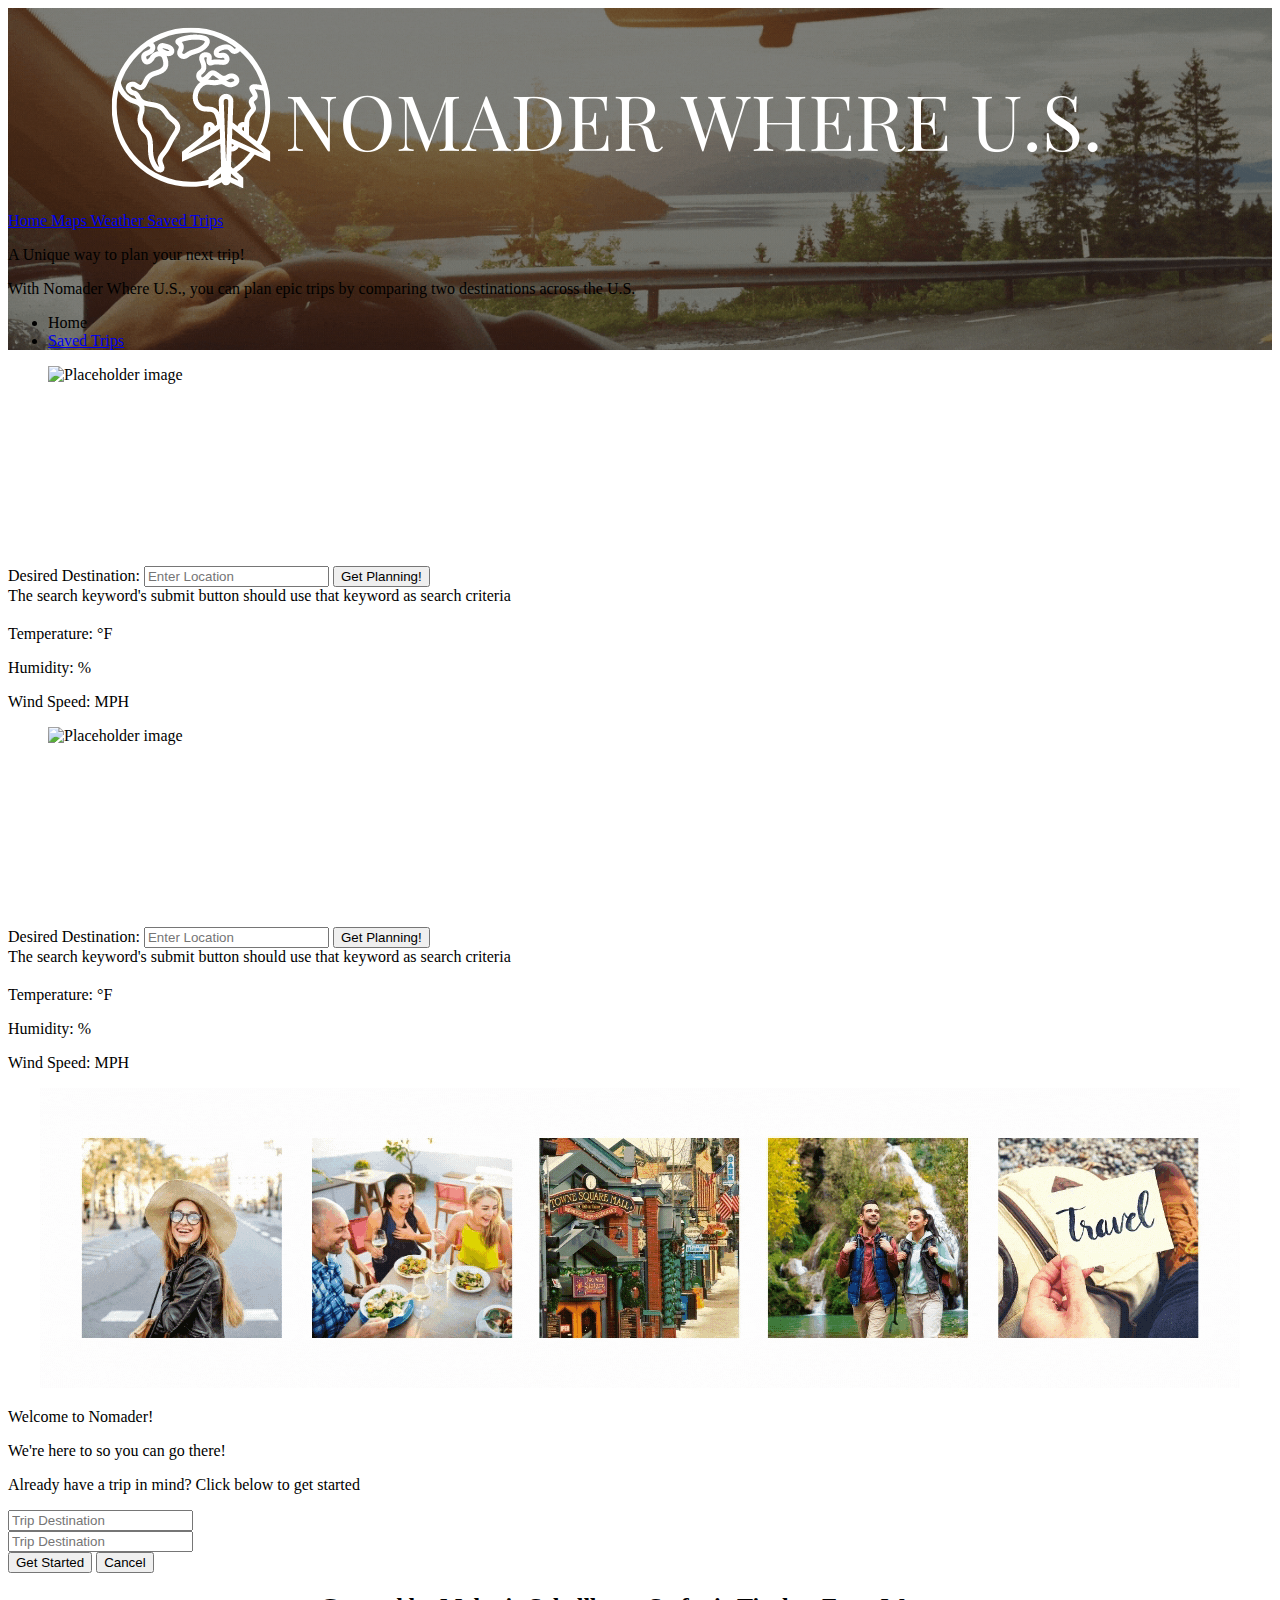
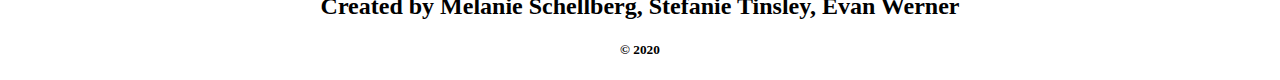
==== commit ca557d4f: "pushing up Evan code modal" ====
--- a/index.html
+++ b/index.html
@@ -5,7 +5,7 @@
     <meta name="viewport" content="width=device-width, initial-scale=1">
     <meta http-equiv="X-UA-Compatible" content="ie=edge">
     <link rel="stylesheet" href="https://cdn.jsdelivr.net/npm/bulma@0.9.1/css/bulma.min.css">
-    <link rel="stylesheet" href="assets/css/stylesheet.css" />
+    <link rel="stylesheet" href="./assets/css/stylesheet.css" />
   </head>
 
 <!--Hero Section-->
@@ -94,7 +94,7 @@
             <form class="user-form-one">
               <label for="name">Desired Destination:</label>
               <input class="input is-info autocomplete" type="text" id="autocomplete" placeholder="Enter Location">
-              <input class="button" type="submit" value="Get Planning!">            </input>
+              <input class="button" type="submit" value="Get Planning!" id="plan">            </input>
             </form>
           </div>
         </div>
@@ -142,7 +142,7 @@
                 <form class="user-form-two">
                   <label for="name">Desired Destination:</label>
                   <input  class="input is-info autocomplete" type="text" id="autocomplete2" placeholder="Enter Location">
-                  <input class="button" type="submit" value="Get Planning!">            </input>
+                  <input class="button" type="submit" value="Get Planning!" id="plan2">            </input>
                 </form>
             </div>
         </div>
@@ -180,9 +180,37 @@
     <img src="./assets/images/IG-gif.gif">
   </center>
 </div>
+
+<!--Modal-->
+<div class="modal" id="welcome">
+  <div class="modal-background"></div>
+  <div class="modal-card">
+    <header class="modal-card-head has-background-info">
+      <p class="modal-card-title has-text-white">Welcome to Nomader!</p>
+    </header>
+    <section class="modal-card-body">
+      <p class="pb-1">We're here to so you can go there!</p>
+      <p class="pb-2">Already have a trip in mind? Click below to get started</p>
+      <div class="control">
+        <input class="input is-success" type="text" id="location-1" placeholder="Trip Destination">
+      </div>
+      <div class="control">
+        <input class="input is-success" type="text" id="location-2" placeholder="Trip Destination">
+      </div>
+    </section>
+    <footer class="modal-card-foot">
+      <div class="field">
+      <button class="button is-success" id="start">Get Started</button>
+      <button class="button" id="cancel">Cancel</button>
+      </div>
+    </footer>
+  </div>
+</div>
+
+
 <footer class="has-background-info">
   <div class="row">
-    <center>
+  <center>
   <h2 class="has-text-white">Created by Melanie Schellberg, Stefanie Tinsley, Evan Werner</h2>
   <h5 class="has-text-white">&copy; 2020</h5>
   </center>
@@ -198,4 +226,4 @@
   src="https://maps.googleapis.com/maps/api/js?key=AIzaSyAY3JAw5zIUpQLboyxPQksNoQiOKF0_63U&libraries=places&callback=initMap" type="text/javascript"></script>
 </body>
 
-</html>+</html>
--- a/assets/css/stylesheet.css
+++ b/assets/css/stylesheet.css
@@ -1,5 +1,27 @@
-#map {
+/*
+:root {
+  --primary: #TBD;
+  --secondary: #TBD;
+  --tertiary: #TBD;
+}
+*/
+
+ /*
+  font-family: TBD
+  font-family: TBD 
+  */
+  #map {
     height:200px;
     width: 100%;
 }
 
+
+#map2 {
+    height:200px;
+    width: 100%;
+}
+.hero {
+  background-image: url("../images/hero-img.gif");
+      background-size: cover;
+      background-position: center;
+}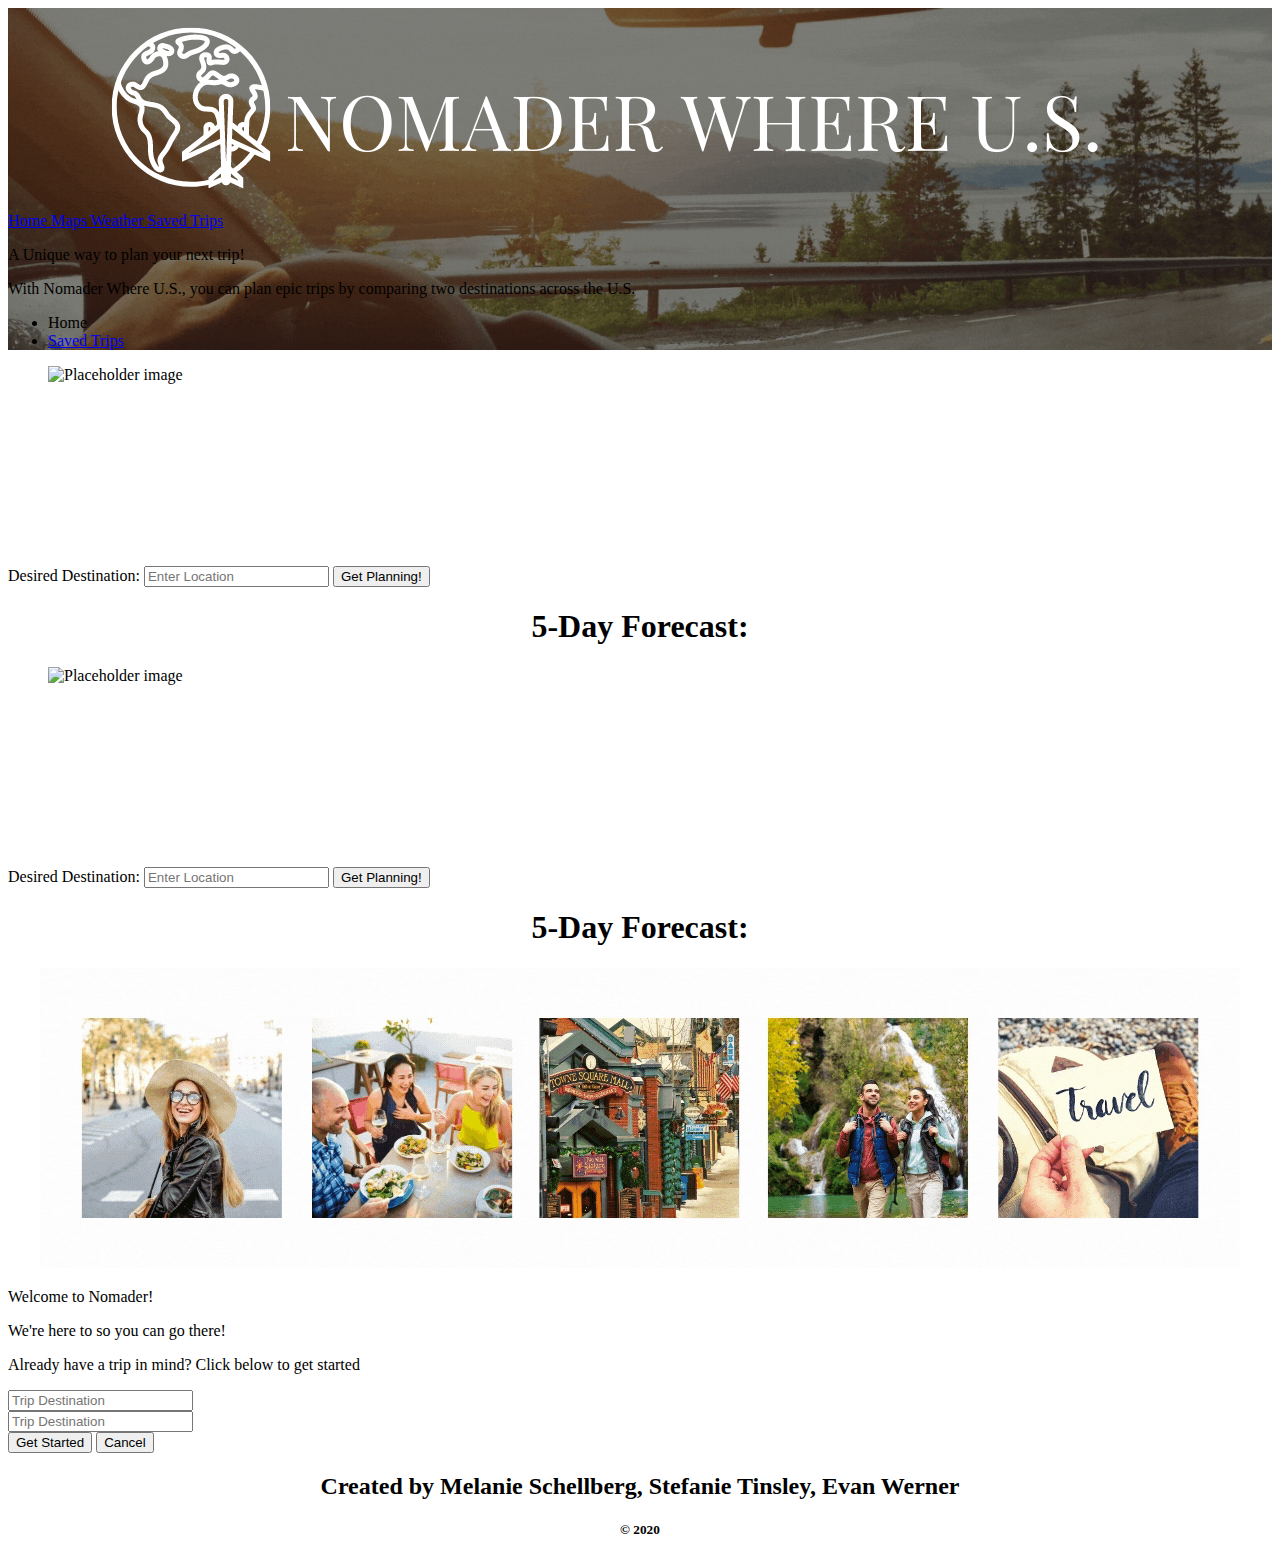
==== commit 528bc7ca: "updated index.html" ====
--- a/index.html
+++ b/index.html
@@ -31,10 +31,10 @@
             <a class="navbar-item" href="#maps">
               Maps
             </a>
-            <a class="navbar-item" href="#weather">
+            <a class="navbar-item" href="#forecast">
               Weather
             </a>
-            <a class="navbar-item" href="index2.html">
+            <a class="navbar-item saved-trips" href="index2.html">
               Saved Trips
             </a>
           </div>
@@ -99,26 +99,21 @@
           </div>
         </div>
     <div class="content">
-          The search keyword's submit button should use that keyword as search criteria
         </div>
       </div>
     </div>
   
   </div>
-  <div class="column" id="weather">
+  <div class="column" id="forecast">
     <div class="card">
         <div class="card-image">
         </div>
       <div class="card-content">
         <div class="media">
-            <div class="media-content five-day-forecast" id="forecast-card-container"">
-                <p class="title is-4">
-                <span id="weather-search-term-one" class="weather-search-term-one"></span> </p>
-                <div id="weather-container-one"></div>
+            <div class="media-content five-day-forecast" id="forecast-card-container">
+                <center><h1 class="is-size-4 has-text-info">5-Day Forecast: </h1></center>
                 <h2 id="current-city-title"></h2>
-                          <p>Temperature: <span id="current-city-temp"></span> °F</p>
-                          <p>Humidity: <span id="current-city-humidity"></span>%</p>
-                          <p>Wind Speed: <span id="current-city-wind" ></span> MPH</p>
+                <div class="card-deck" id="forecast-cards"></div>
             </div>
         </div>
 
@@ -148,7 +143,6 @@
         </div>
     
         <div class="content">
-          The search keyword's submit button should use that keyword as search criteria
         </div>
       </div>
     </div>
@@ -160,14 +154,10 @@
     </div>
     <div class="card-content">
       <div class="media">
-          <div class="media-content">
-              <p class="title is-4">
-              <span id="weather-search-term-two" class="weather-search-term-one"></span> </p>
-              <div id="weather-container-two"></div>
-              <h2 id="current-city-title"></h2>
-                        <p>Temperature: <span id="current-city-temp-two"></span> °F</p>
-                        <p>Humidity: <span id="current-city-humidity-two"></span>%</p>
-                        <p>Wind Speed: <span id="current-city-wind-two" ></span> MPH</p>
+        <div class="media-content five-day-forecast" id="forecast-card-container">
+          <center><h1 class="is-size-4 has-text-info">5-Day Forecast: </h1></center>
+          <h2 id="current-city-title"></h2>
+          <div class="card-deck" id="forecast-cards-two"></div>
           </div>
       </div>
   </div>
@@ -220,6 +210,7 @@
 
 <script defer src="https://use.fontawesome.com/releases/v5.14.0/js/all.js"></script>
 <script src="https://code.jquery.com/jquery-3.4.1.min.js"></script>
+<script src="https://cdnjs.cloudflare.com/ajax/libs/moment.js/2.24.0/moment.min.js"></script>
 <script src="./assets/js/script.js"></script>
 <script defer src="https://use.fontawesome.com/releases/v5.14.0/js/all.js"></script>
 <script async defer
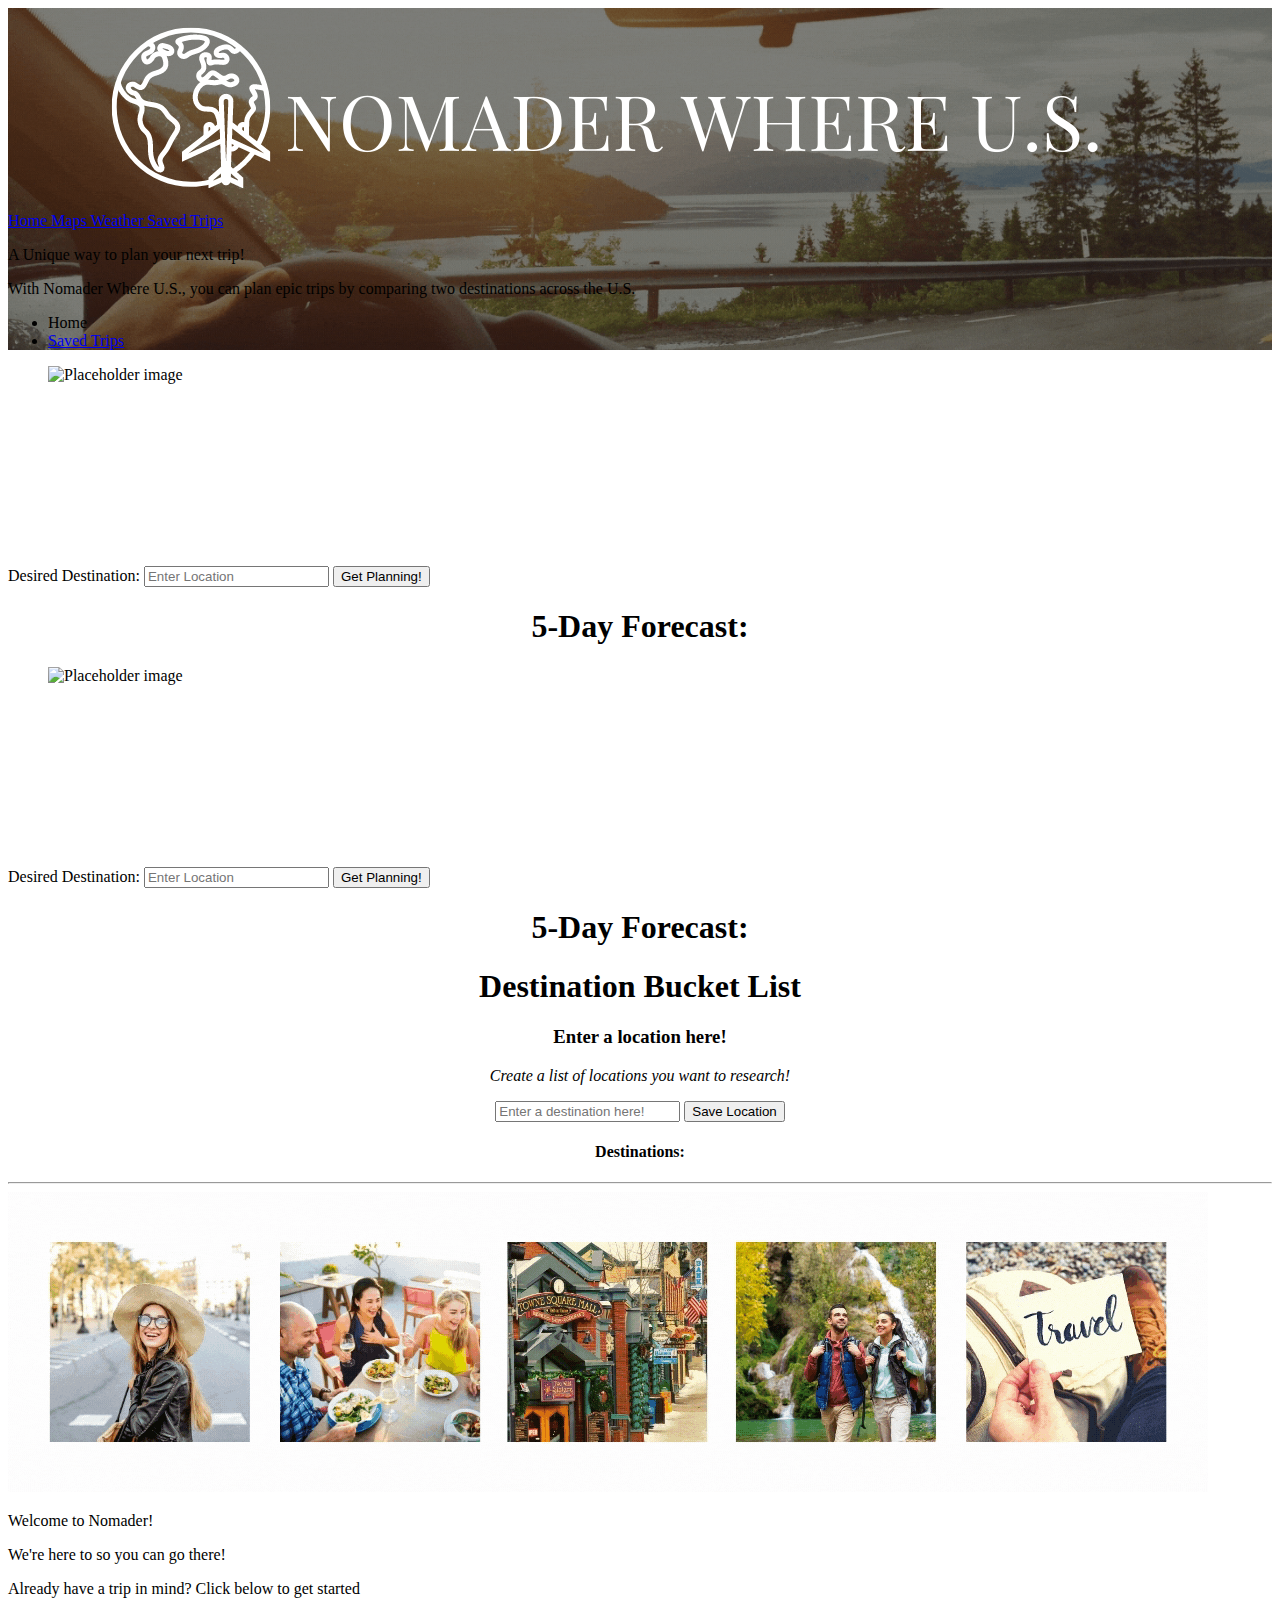
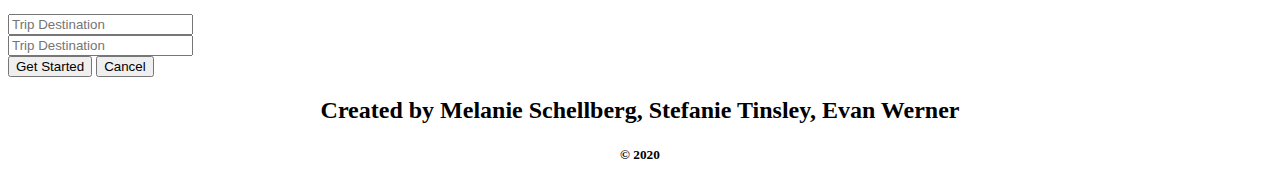
==== commit 3d8c88c3: "Update index.html" ====
--- a/index.html
+++ b/index.html
@@ -34,7 +34,7 @@
             <a class="navbar-item" href="#forecast">
               Weather
             </a>
-            <a class="navbar-item saved-trips" href="index2.html">
+            <a class="navbar-item saved-trips" id ="start1" href="index2.html">
               Saved Trips
             </a>
           </div>
@@ -165,11 +165,38 @@
 </div>
 </div>
 </div>
+
+<section class="section">
+  <div class="container has-background-white">
 <div class="row">
   <center>
+    <h1 class="is-size-4 has-text-light has-background-dark" id="bucket-list">Destination Bucket List </h1> 
+  <div class="columns">
+    <div class="column">
+<h3 class="is-size-5 has-text-info">Enter a location here! </h3>
+<p class=" has-text-dark"><em>Create a list of locations you want to research!</em>  </p>
+<div class="control">
+  <input class="input is-hovered" type="text" id="blInput" placeholder="Enter a destination here!">
+  <input class="button" type="submit" value="Save Location" id="bucketListButton">    
+</div>
+  </div>
+  <div class="column">
+    <h4 class="is-size-5 has-text-info" id="saved-bl-items">Destinations:</h4>
+    <ul id="savedBL">
+    </ul>
+  </div>
+</div>
+  </div>
+    <div class="row">
+      <hr>
     <img src="./assets/images/IG-gif.gif">
   </center>
 </div>
+</div>
+</section>
+
+
+
 
 <!--Modal-->
 <div class="modal" id="welcome">
@@ -197,7 +224,6 @@
   </div>
 </div>
 
-
 <footer class="has-background-info">
   <div class="row">
   <center>
@@ -211,10 +237,11 @@
 <script defer src="https://use.fontawesome.com/releases/v5.14.0/js/all.js"></script>
 <script src="https://code.jquery.com/jquery-3.4.1.min.js"></script>
 <script src="https://cdnjs.cloudflare.com/ajax/libs/moment.js/2.24.0/moment.min.js"></script>
-<script src="./assets/js/script.js"></script>
+
 <script defer src="https://use.fontawesome.com/releases/v5.14.0/js/all.js"></script>
 <script async defer
   src="https://maps.googleapis.com/maps/api/js?key=AIzaSyAY3JAw5zIUpQLboyxPQksNoQiOKF0_63U&libraries=places&callback=initMap" type="text/javascript"></script>
+  <script src="./assets/js/script.js"></script>
 </body>
 
 </html>
